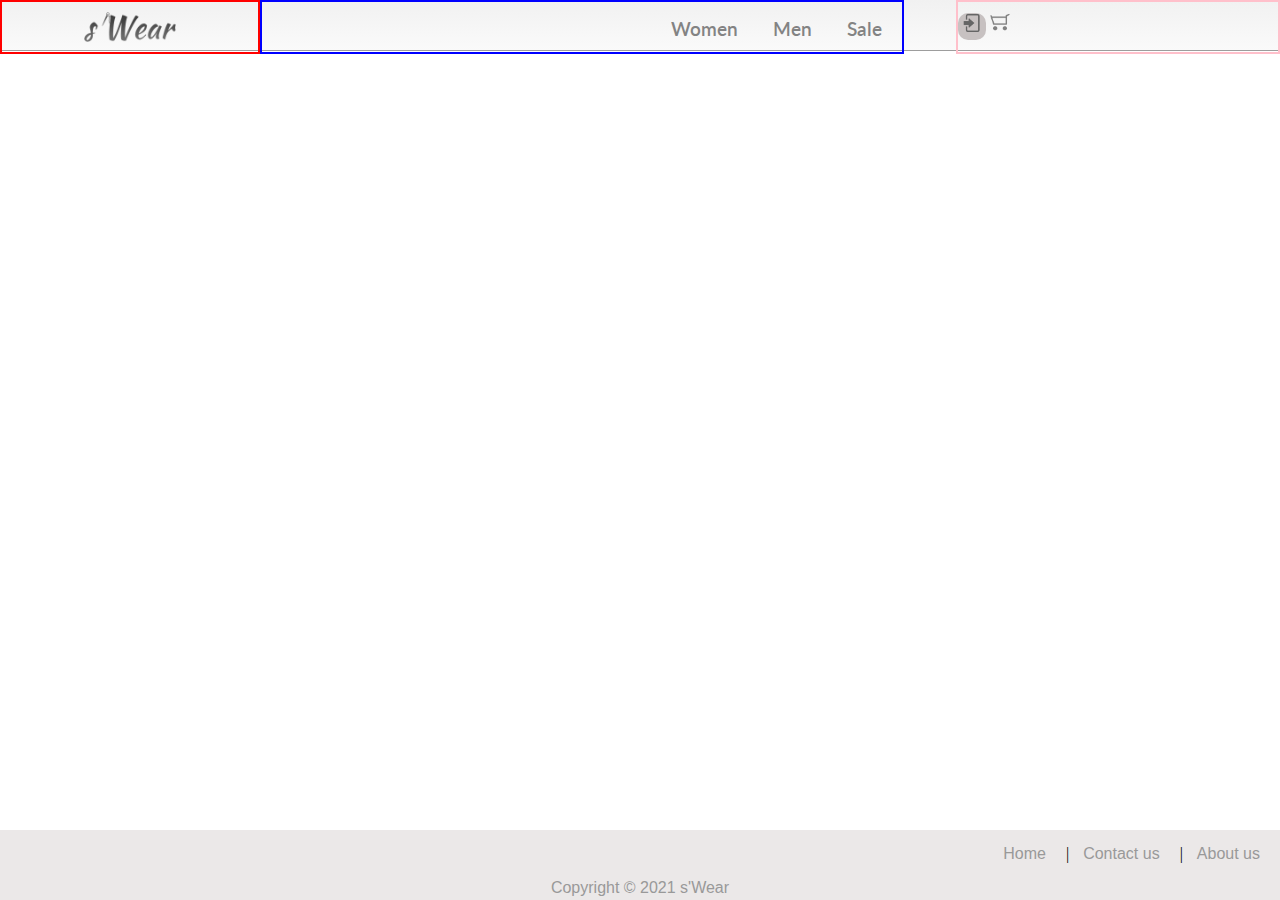
==== index.html @ bd31e302 "Initial commit" ====
<!DOCTYPE html>



<html>


<head>


</head>
<title>e-Commerce Gomlek</title>
<link rel="icon" type="image/x-icon" href="img/logo/s'WearRound.png">
<link rel="stylesheet" href="css/style.css">
<link href="https://fonts.googleapis.com/css2?family=Lato:wght@100&display=swap" rel="stylesheet">
<script src="js/main.js"></script>



<body>

    <header>
        <div class="container">

            <div class="logoContainer">
                <a id="navbarLogo" href="index.html"><img src="img/logo/s'WearLogo.png"></a>
            </div>

            <div class="navbarLinks">
                <ul>
                    <li><a href=""> Women </a></li>
                    <li><a href=""> Men </a></li>
                    <li><a href=""> Sale </a></li>


                </ul>
            </div>

            <div class="navbarFunctions">


                <a id="loginBtn" href=""><img src="img/icon/loginicon.png"></a>
                <a id="navbarCart" href=""><img src="img/icon/cart1.png"></a>

            </div>

        </div>

    </header>








    <footer>
        <ul>
            <li><a href="">Home</a></li>|
            <li><a href="">Contact us</a></li>|
            <li><a href="">About us</a></li>
        </ul>
        <p>Copyright &copy; 2021 s'Wear</p>
    </footer>

</body>

</html>
---- css/style.css ----
body,
html {
    background-color: rgb(255, 255, 255);
    width: 100%;
    padding: 0px;
    margin: 0px;
}

header {
    position: fixed;
    height: 50px;
    width: 100%;
    background: linear-gradient(0deg, rgb(241, 241, 241) 0%, rgba(250, 250, 250, 1) 0%, rgb(241, 241, 241) 100%);
    border-bottom: 1px rgb(241, 241, 241) outset;
}

.logoContainer {
    position: relative;
    float: left;
    width: 20%;
    height: 50px;
    border: 2px red solid;
    text-align: center;
}

#navbarLogo img {
    margin: 10px;
    width: auto;
    height: 30px;
}

.navbarLinks {
    float: left;
    position: relative;
    width: 50%;
    height: 50px;
    border: 2px blue solid;
}

ul {
    list-style-type: none;
    margin: 15px 0px;
    padding: 0;
    text-align: right;
}

li {
    display: inline;
    margin: 0px 20px 0px 10px;
}

.navbarLinks li a {
    text-decoration: none;
    font-family: Lato;
    font-weight: 600;
    color: rgb(131, 131, 131);
    font-size: 1.2em;
}

.navbarLinks li a:hover {
    opacity: 0.5;
    transition: 100ms ease-in;
}

#loginBtn {
    color: white;
    border-radius: 10px;
    width: 18px;
    height: 18px;
    text-decoration: none;
    padding: 5px;
    background-color: rgb(199, 193, 193);
}

#loginBtn img {
    position: flex;
    width: 18px;
    height: 18px;
}

.navbarFunctions {
    float: right;
    width: 25%;
    border: 2px pink solid;
    height: 50px;
}

#navbarCart img {
    margin-top: 10px;
    width: 20px;
    height: 20px;
}

footer {
    position: absolute;
    bottom: 0%;
    height: 70px;
    width: 100%;
    background-color: rgb(235, 232, 232);
}

footer a {
    color: rgb(153, 153, 153);
    text-decoration: none;
    font-family: 'Segoe UI', Tahoma, Geneva, Verdana, sans-serif;
}

footer p {
    text-align: center;
    font-family: 'Segoe UI', Tahoma, Geneva, Verdana, sans-serif;
    color: rgb(153, 153, 153);
}
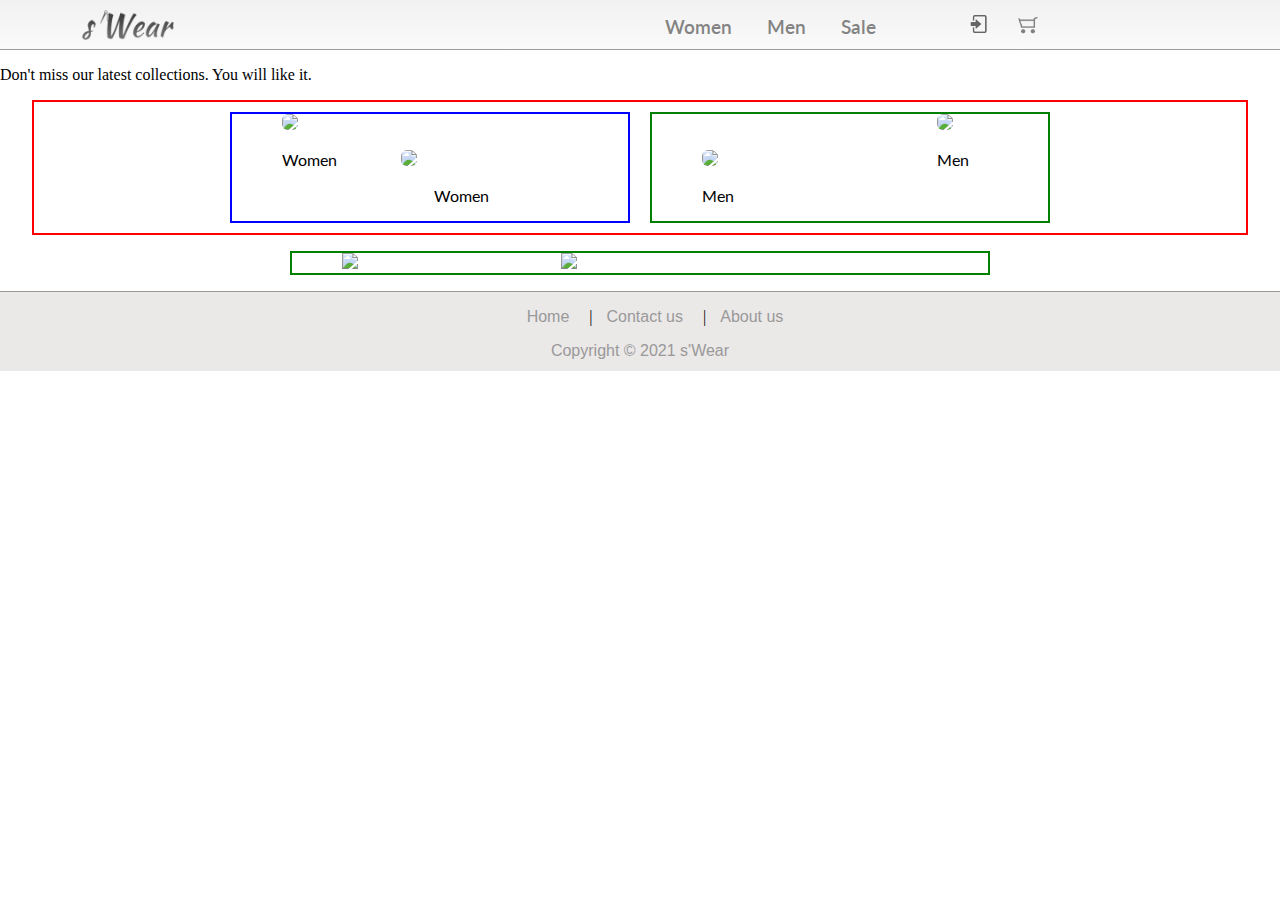
==== commit fc14e403: "ZigZag grid" ====
--- a/index.html
+++ b/index.html
@@ -9,7 +9,7 @@
 
 
 </head>
-<title>e-Commerce Gomlek</title>
+<title>Home - s'Wear</title>
 <link rel="icon" type="image/x-icon" href="img/logo/s'WearRound.png">
 <link rel="stylesheet" href="css/style.css">
 <link href="https://fonts.googleapis.com/css2?family=Lato:wght@100&display=swap" rel="stylesheet">
@@ -20,7 +20,7 @@
 <body>
 
     <header>
-        <div class="container">
+        <div class="navbar">
 
             <div class="logoContainer">
                 <a id="navbarLogo" href="index.html"><img src="img/logo/s'WearLogo.png"></a>
@@ -28,9 +28,9 @@
 
             <div class="navbarLinks">
                 <ul>
-                    <li><a href=""> Women </a></li>
-                    <li><a href=""> Men </a></li>
-                    <li><a href=""> Sale </a></li>
+                    <li><a href="women.html"> Women </a></li>
+                    <li><a href="men.html"> Men </a></li>
+                    <li><a href="sale.html"> Sale </a></li>
 
 
                 </ul>
@@ -38,15 +38,83 @@
 
             <div class="navbarFunctions">
 
+                <ul>
+                    <li>
+                        <a id="loginBtn" href="" title="Log in"><img src="img/icon/loginicon.png"></a>
+                    </li>
 
-                <a id="loginBtn" href=""><img src="img/icon/loginicon.png"></a>
-                <a id="navbarCart" href=""><img src="img/icon/cart1.png"></a>
+                    <li>
+                        <a id="navbarCart" title="Cart" href="cart.html"><img src="img/icon/cart1.png"></a>
+                    </li>
+                </ul>
+
+
 
             </div>
 
         </div>
 
     </header>
+    <p>Don't miss our latest collections. You will like it.</p>
+    <div class="homepageContainer">
+
+        <ul class="women-collection">
+
+            <li><img id="image-bottom" src="https://s3-us-west-2.amazonaws.com/s.cdpn.io/110238/texture-waves2.jpeg">
+                <p style="text-align: left; font-family: Lato;">Women</p>
+            </li>
+
+
+            <li><img id="image-front" src="https://s3-us-west-2.amazonaws.com/s.cdpn.io/110238/portrait-1-cropped.jpg">
+                <p style="text-align: right;font-family: Lato;">Women</p>
+            </li>
+
+
+        </ul>
+        <ul class="men-collection">
+
+            <li><img id="image-bottom1" src="https://s3-us-west-2.amazonaws.com/s.cdpn.io/110238/texture-waves2.jpeg">
+                <p style="text-align: right; font-family: Lato;">Men</p>
+            </li>
+
+
+            <li><img id="image-front1" src="https://s3-us-west-2.amazonaws.com/s.cdpn.io/110238/portrait-1-cropped.jpg">
+                <p style="text-align: left; font-family: Lato;">Men</p>
+            </li>
+
+
+        </ul>
+
+        <div class="clearFix"></div>
+
+
+
+    </div>
+
+    <div class="container2">
+
+
+        <ul class="women-men">
+
+            <li><img id="image-bottom2" src="https://s3-us-west-2.amazonaws.com/s.cdpn.io/110238/texture-waves2.jpeg">
+
+            </li>
+
+
+            <li><img id="image-front2" src="https://s3-us-west-2.amazonaws.com/s.cdpn.io/110238/portrait-1-cropped.jpg"></li>
+
+
+        </ul>
+    </div>
+
+
+
+
+
+
+
+
+
 
 
 
@@ -57,9 +125,9 @@
 
     <footer>
         <ul>
-            <li><a href="">Home</a></li>|
-            <li><a href="">Contact us</a></li>|
-            <li><a href="">About us</a></li>
+            <li><a href="index.html">Home</a></li>|
+            <li><a href="contact.html">Contact us</a></li>|
+            <li><a href="#">About us</a></li>
         </ul>
         <p>Copyright &copy; 2021 s'Wear</p>
     </footer>
--- a/css/style.css
+++ b/css/style.css
@@ -1,3 +1,7 @@
+* {
+    box-sizing: border-box;
+}
+
 body,
 html {
     background-color: rgb(255, 255, 255);
@@ -7,11 +11,20 @@
 }
 
 header {
-    position: fixed;
+    position: sticky;
     height: 50px;
     width: 100%;
+    z-index: 99;
     background: linear-gradient(0deg, rgb(241, 241, 241) 0%, rgba(250, 250, 250, 1) 0%, rgb(241, 241, 241) 100%);
     border-bottom: 1px rgb(241, 241, 241) outset;
+}
+
+.navbar {
+    width: 100%;
+}
+
+.activePage {
+    border-bottom: 1px #888 inset;
 }
 
 .logoContainer {
@@ -19,8 +32,8 @@
     float: left;
     width: 20%;
     height: 50px;
-    border: 2px red solid;
-    text-align: center;
+    display: flex;
+    justify-content: center;
 }
 
 #navbarLogo img {
@@ -29,15 +42,20 @@
     height: 30px;
 }
 
+#navbarLogo img:hover {
+    opacity: 0.8;
+    transform: scale(1.05);
+    transition: 50ms ease-in;
+}
+
 .navbarLinks {
     float: left;
     position: relative;
     width: 50%;
     height: 50px;
-    border: 2px blue solid;
-}
-
-ul {
+}
+
+.navbarLinks ul {
     list-style-type: none;
     margin: 15px 0px;
     padding: 0;
@@ -59,44 +77,60 @@
 
 .navbarLinks li a:hover {
     opacity: 0.5;
-    transition: 100ms ease-in;
+    transition: 50ms ease-in;
 }
 
 #loginBtn {
-    color: white;
-    border-radius: 10px;
     width: 18px;
     height: 18px;
-    text-decoration: none;
-    padding: 5px;
-    background-color: rgb(199, 193, 193);
 }
 
 #loginBtn img {
-    position: flex;
     width: 18px;
     height: 18px;
+}
+
+#loginBtn img:hover {
+    opacity: 0.7;
 }
 
 .navbarFunctions {
     float: right;
     width: 25%;
-    border: 2px pink solid;
     height: 50px;
 }
 
+.navbarFunctions ul {
+    list-style-type: none;
+    margin: 15px 0px;
+    padding: 0;
+    text-align: right;
+}
+
+.navbarFunctions li {
+    display: inline;
+    float: left;
+}
+
+#navbarCart img:hover {
+    opacity: 0.7;
+}
+
 #navbarCart img {
-    margin-top: 10px;
     width: 20px;
     height: 20px;
 }
 
 footer {
-    position: absolute;
     bottom: 0%;
-    height: 70px;
+    height: 80px;
     width: 100%;
     background-color: rgb(235, 232, 232);
+    margin: 0;
+    padding: 0;
+    z-index: 99;
+    text-align: center;
+    border-top: 1px #999 outset;
 }
 
 footer a {
@@ -106,7 +140,212 @@
 }
 
 footer p {
-    text-align: center;
     font-family: 'Segoe UI', Tahoma, Geneva, Verdana, sans-serif;
     color: rgb(153, 153, 153);
-}+}
+
+.homepageContainer {
+    display: flex;
+    justify-content: center;
+    width: 95%;
+    height: auto;
+    margin: 0 auto;
+    border: 2px red solid;
+}
+
+.women-collection li img {
+    max-height: 500px;
+    max-width: 300px;
+    border-radius: 6px;
+}
+
+.women-collection {
+    float: left;
+    border: 2px blue solid;
+    width: 400px;
+    max-height: 700px;
+    margin: 10px;
+    position: relative;
+    list-style: none;
+    display: grid;
+    grid-template-columns: repeat(6, 1fr);
+}
+
+.women-collection #image-bottom {
+    max-width: 300px;
+    max-height: 500px;
+}
+
+.women-collection #image-front {
+    max-width: 200px;
+}
+
+.women-collection li:nth-child(1) {
+    grid-column: 1/4;
+    grid-row: 1/5;
+}
+
+.women-collection li:nth-child(2) {
+    grid-column: 3/5;
+    grid-row: 4/6;
+}
+
+.men-collection li img {
+    max-height: 500px;
+    max-width: 300px;
+    border-radius: 6px;
+}
+
+.men-collection #image-bottom1 {
+    max-width: 300px;
+    max-height: 500px;
+}
+
+.men-collection #image-front1 {
+    max-width: 200px;
+}
+
+.men-collection {
+    float: right;
+    margin: 10px;
+    border: 2px green solid;
+    width: 400px;
+    max-height: 700px;
+    position: relative;
+    list-style: none;
+    display: grid;
+    grid-template-columns: repeat(6, 1fr);
+}
+
+.men-collection li:nth-child(1) {
+    grid-column: -2/5;
+    grid-row: 1/5;
+}
+
+.men-collection li:nth-child(2) {
+    grid-column: 1/3;
+    grid-row: 4/6;
+}
+
+.clearFix {
+    float: none;
+}
+
+.container2 {
+    width: 95%;
+    margin: 0 auto;
+    display: flex;
+    justify-content: center;
+}
+
+.women-men {
+    border: 2px green solid;
+    width: 700px;
+    max-height: 700px;
+    position: relative;
+    list-style: none;
+    display: grid;
+    grid-template-columns: repeat(6, 1fr);
+}
+
+#image-bottom2 {
+    max-width: 300px;
+}
+
+#image-front2 {
+    max-width: 300px;
+}
+
+#image-bottom2,
+li:nth-child(1) {
+    grid-column: 2/4;
+    grid-row: 1/3;
+}
+
+#image-front2,
+li:nth-child(2) {
+    grid-column: 4/6;
+    grid-row: 2/5;
+}
+
+.container {
+    width: 95%;
+    display: flex;
+    justify-content: center;
+    margin: 0 auto;
+}
+
+.men-row {
+    border: 2px green solid;
+    width: 95%;
+    max-width: 1000px;
+    max-height: 700px;
+    position: relative;
+    list-style: none;
+    display: grid;
+    grid-template-columns: repeat(8, 1fr);
+}
+
+.men-row img {
+    width: 100%;
+    height: 100%;
+    border-radius: 6px;
+}
+
+.men-row,
+li:nth-child(1) {
+    grid-column: 1/3;
+    grid-row: 1/3;
+}
+
+.men-row,
+li:nth-child(2) {
+    grid-column: 3/5;
+    grid-row: 2;
+}
+
+.men-row,
+li:nth-child(3) {
+    grid-column: 5/7;
+    grid-row: 1/3;
+}
+
+.men-row,
+li:nth-child(4) {
+    grid-column: 7/-1;
+    grid-row: 2/5;
+}
+
+
+/*
+. .women-collection {
+    display: grid;
+    border: 2px red solid;
+    grid-template-columns: repeat(5, 1fr);
+    max-width: 45%;
+    height: auto;
+}
+
+.image-bottom {
+    position: relative;
+    grid-column: 1 / 2;
+}
+
+.image-bottom img {
+    max-width: 100%;
+}
+
+.image-top {
+    position: relative;
+    grid-column: 2/-1;
+}
+
+.image-top img {
+    max-width: 50%;
+    max-height: auto;
+}
+
+.image-bottom,
+.image-top {
+    grid-row: 1/2;
+}*/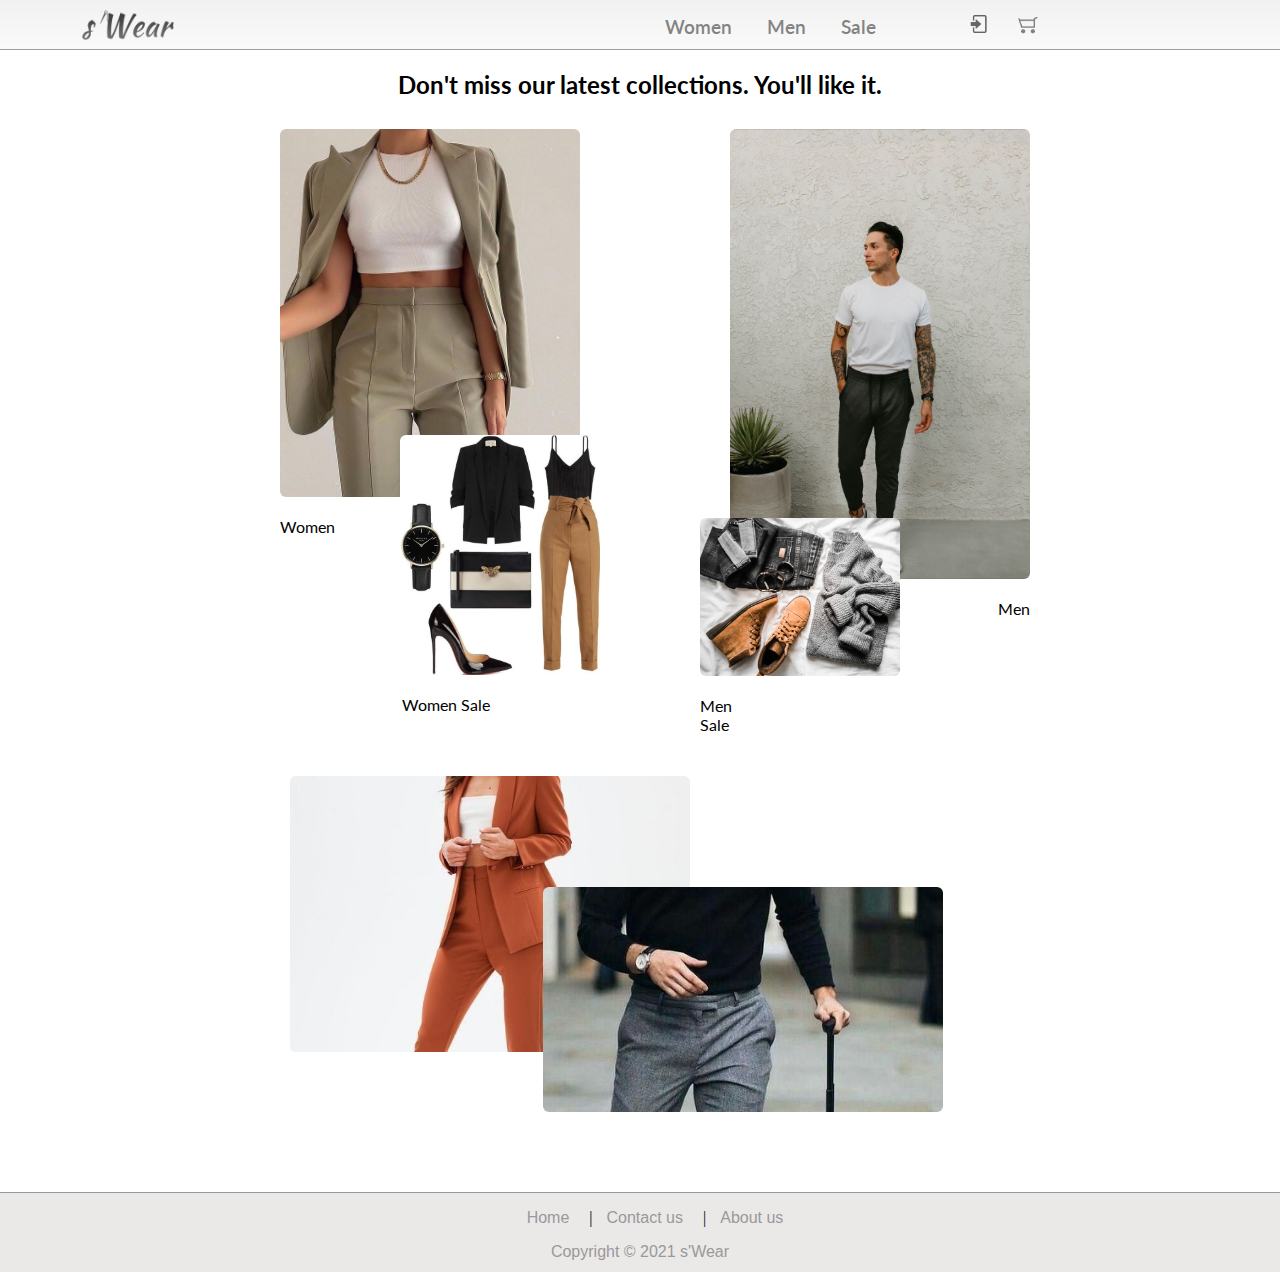
==== commit aa0509de: "Add home img" ====
--- a/index.html
+++ b/index.html
@@ -55,31 +55,31 @@
         </div>
 
     </header>
-    <p>Don't miss our latest collections. You will like it.</p>
+    <h2 style="text-align: center; font-family: Lato;">Don't miss our latest collections. You'll like it.</h2>
     <div class="homepageContainer">
 
         <ul class="women-collection">
 
-            <li><img id="image-bottom" src="https://s3-us-west-2.amazonaws.com/s.cdpn.io/110238/texture-waves2.jpeg">
+            <li><img id="image-bottom" src="img/res/women-main1.jpg">
                 <p style="text-align: left; font-family: Lato;">Women</p>
             </li>
 
 
-            <li><img id="image-front" src="https://s3-us-west-2.amazonaws.com/s.cdpn.io/110238/portrait-1-cropped.jpg">
-                <p style="text-align: right;font-family: Lato;">Women</p>
+            <li><img id="image-front" src="img/res/women-acc.jpg">
+                <p style="text-align: right; font-family: Lato;">Women Sale</p>
             </li>
 
 
         </ul>
         <ul class="men-collection">
 
-            <li><img id="image-bottom1" src="https://s3-us-west-2.amazonaws.com/s.cdpn.io/110238/texture-waves2.jpeg">
+            <li><img id="image-bottom1" src="img/res/men-main4.jpg">
                 <p style="text-align: right; font-family: Lato;">Men</p>
             </li>
 
 
-            <li><img id="image-front1" src="https://s3-us-west-2.amazonaws.com/s.cdpn.io/110238/portrait-1-cropped.jpg">
-                <p style="text-align: left; font-family: Lato;">Men</p>
+            <li><img id="image-front1" src="img/res/men-ac.jpg">
+                <p style="text-align: left; font-family: Lato;">Men Sale</p>
             </li>
 
 
@@ -96,12 +96,12 @@
 
         <ul class="women-men">
 
-            <li><img id="image-bottom2" src="https://s3-us-west-2.amazonaws.com/s.cdpn.io/110238/texture-waves2.jpeg">
+            <li><img id="image-bottom2" src="img/res/women-main2.jpg">
 
             </li>
 
 
-            <li><img id="image-front2" src="https://s3-us-west-2.amazonaws.com/s.cdpn.io/110238/portrait-1-cropped.jpg"></li>
+            <li><img id="image-front2" src="img/res/men-main (2).jpg"></li>
 
 
         </ul>
--- a/css/style.css
+++ b/css/style.css
@@ -150,7 +150,6 @@
     width: 95%;
     height: auto;
     margin: 0 auto;
-    border: 2px red solid;
 }
 
 .women-collection li img {
@@ -161,7 +160,6 @@
 
 .women-collection {
     float: left;
-    border: 2px blue solid;
     width: 400px;
     max-height: 700px;
     margin: 10px;
@@ -208,7 +206,6 @@
 .men-collection {
     float: right;
     margin: 10px;
-    border: 2px green solid;
     width: 400px;
     max-height: 700px;
     position: relative;
@@ -239,9 +236,8 @@
 }
 
 .women-men {
-    border: 2px green solid;
-    width: 700px;
-    max-height: 700px;
+    width: 800px;
+    height: 400px;
     position: relative;
     list-style: none;
     display: grid;
@@ -249,11 +245,13 @@
 }
 
 #image-bottom2 {
-    max-width: 300px;
+    max-width: 400px;
+    border-radius: 6px;
 }
 
 #image-front2 {
-    max-width: 300px;
+    max-width: 400px;
+    border-radius: 6px;
 }
 
 #image-bottom2,
@@ -264,8 +262,8 @@
 
 #image-front2,
 li:nth-child(2) {
-    grid-column: 4/6;
-    grid-row: 2/5;
+    grid-column: 3/-1;
+    grid-row: 3/5;
 }
 
 .container {
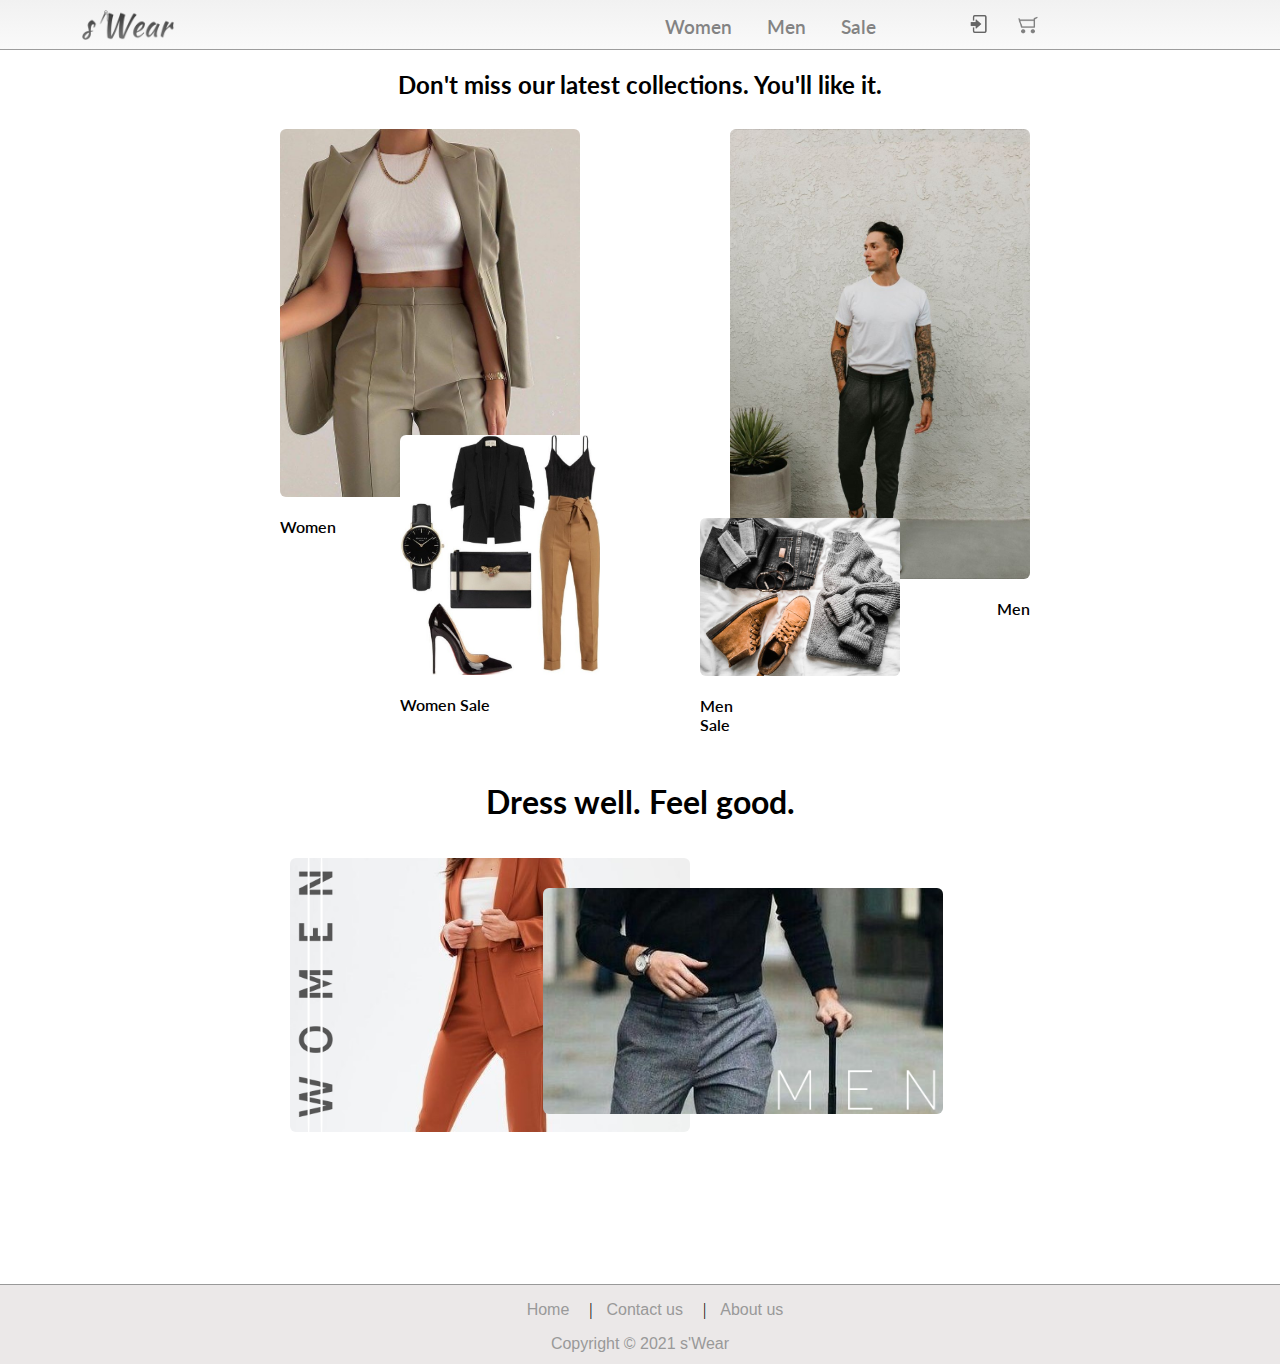
==== commit 6fac585a: "Adjust card design" ====
--- a/index.html
+++ b/index.html
@@ -41,6 +41,7 @@
                 <ul>
                     <li>
                         <a id="loginBtn" href="" title="Log in"><img src="img/icon/loginicon.png"></a>
+
                     </li>
 
                     <li>
@@ -55,18 +56,21 @@
         </div>
 
     </header>
-    <h2 style="text-align: center; font-family: Lato;">Don't miss our latest collections. You'll like it.</h2>
+
+
+
+    <h2 id="sectionHeader">Don't miss our latest collections. You'll like it.</h2>
     <div class="homepageContainer">
 
         <ul class="women-collection">
 
             <li><img id="image-bottom" src="img/res/women-main1.jpg">
-                <p style="text-align: left; font-family: Lato;">Women</p>
+                <p style="text-align: left; font-family: Lato; font-weight: 600;">Women</p>
             </li>
 
 
             <li><img id="image-front" src="img/res/women-acc.jpg">
-                <p style="text-align: right; font-family: Lato;">Women Sale</p>
+                <p style="text-align: right; font-family: Lato;font-weight: 600;">Women Sale</p>
             </li>
 
 
@@ -74,12 +78,12 @@
         <ul class="men-collection">
 
             <li><img id="image-bottom1" src="img/res/men-main4.jpg">
-                <p style="text-align: right; font-family: Lato;">Men</p>
+                <p style="text-align: right; font-family: Lato;font-weight: 600;">Men</p>
             </li>
 
 
             <li><img id="image-front1" src="img/res/men-ac.jpg">
-                <p style="text-align: left; font-family: Lato;">Men Sale</p>
+                <p style="text-align: left; font-family: Lato;font-weight: 600;">Men Sale</p>
             </li>
 
 
@@ -91,17 +95,21 @@
 
     </div>
 
+    <h1 style="text-align: center; font-family: Lato; ">Dress well. Feel good.</h1>
     <div class="container2">
 
 
         <ul class="women-men">
 
-            <li><img id="image-bottom2" src="img/res/women-main2.jpg">
+            <li>
+                <a href="women.html"> <img id="image-bottom2" src="img/res/womenText.png"></a>
 
             </li>
 
 
-            <li><img id="image-front2" src="img/res/men-main (2).jpg"></li>
+            <li>
+                <a href="men.html"><img id="image-front2" src="img/res/menText.png"></li>
+            </a>
 
 
         </ul>
--- a/css/style.css
+++ b/css/style.css
@@ -1,349 +1,342 @@
-* {
-    box-sizing: border-box;
-}
-
-body,
-html {
-    background-color: rgb(255, 255, 255);
-    width: 100%;
-    padding: 0px;
-    margin: 0px;
-}
-
-header {
-    position: sticky;
-    height: 50px;
-    width: 100%;
-    z-index: 99;
-    background: linear-gradient(0deg, rgb(241, 241, 241) 0%, rgba(250, 250, 250, 1) 0%, rgb(241, 241, 241) 100%);
-    border-bottom: 1px rgb(241, 241, 241) outset;
-}
-
-.navbar {
-    width: 100%;
-}
-
-.activePage {
-    border-bottom: 1px #888 inset;
-}
-
-.logoContainer {
-    position: relative;
-    float: left;
-    width: 20%;
-    height: 50px;
-    display: flex;
-    justify-content: center;
-}
-
-#navbarLogo img {
-    margin: 10px;
-    width: auto;
-    height: 30px;
-}
-
-#navbarLogo img:hover {
-    opacity: 0.8;
-    transform: scale(1.05);
-    transition: 50ms ease-in;
-}
-
-.navbarLinks {
-    float: left;
-    position: relative;
-    width: 50%;
-    height: 50px;
-}
-
-.navbarLinks ul {
-    list-style-type: none;
-    margin: 15px 0px;
-    padding: 0;
-    text-align: right;
-}
-
-li {
-    display: inline;
-    margin: 0px 20px 0px 10px;
-}
-
-.navbarLinks li a {
-    text-decoration: none;
-    font-family: Lato;
-    font-weight: 600;
-    color: rgb(131, 131, 131);
-    font-size: 1.2em;
-}
-
-.navbarLinks li a:hover {
-    opacity: 0.5;
-    transition: 50ms ease-in;
-}
-
-#loginBtn {
-    width: 18px;
-    height: 18px;
-}
-
-#loginBtn img {
-    width: 18px;
-    height: 18px;
-}
-
-#loginBtn img:hover {
-    opacity: 0.7;
-}
-
-.navbarFunctions {
-    float: right;
-    width: 25%;
-    height: 50px;
-}
-
-.navbarFunctions ul {
-    list-style-type: none;
-    margin: 15px 0px;
-    padding: 0;
-    text-align: right;
-}
-
-.navbarFunctions li {
-    display: inline;
-    float: left;
-}
-
-#navbarCart img:hover {
-    opacity: 0.7;
-}
-
-#navbarCart img {
-    width: 20px;
-    height: 20px;
-}
-
-footer {
-    bottom: 0%;
-    height: 80px;
-    width: 100%;
-    background-color: rgb(235, 232, 232);
-    margin: 0;
-    padding: 0;
-    z-index: 99;
-    text-align: center;
-    border-top: 1px #999 outset;
-}
-
-footer a {
-    color: rgb(153, 153, 153);
-    text-decoration: none;
-    font-family: 'Segoe UI', Tahoma, Geneva, Verdana, sans-serif;
-}
-
-footer p {
-    font-family: 'Segoe UI', Tahoma, Geneva, Verdana, sans-serif;
-    color: rgb(153, 153, 153);
-}
-
-.homepageContainer {
-    display: flex;
-    justify-content: center;
-    width: 95%;
-    height: auto;
-    margin: 0 auto;
-}
-
-.women-collection li img {
-    max-height: 500px;
-    max-width: 300px;
-    border-radius: 6px;
-}
-
-.women-collection {
-    float: left;
-    width: 400px;
-    max-height: 700px;
-    margin: 10px;
-    position: relative;
-    list-style: none;
-    display: grid;
-    grid-template-columns: repeat(6, 1fr);
-}
-
-.women-collection #image-bottom {
-    max-width: 300px;
-    max-height: 500px;
-}
-
-.women-collection #image-front {
-    max-width: 200px;
-}
-
-.women-collection li:nth-child(1) {
-    grid-column: 1/4;
-    grid-row: 1/5;
-}
-
-.women-collection li:nth-child(2) {
-    grid-column: 3/5;
-    grid-row: 4/6;
-}
-
-.men-collection li img {
-    max-height: 500px;
-    max-width: 300px;
-    border-radius: 6px;
-}
-
-.men-collection #image-bottom1 {
-    max-width: 300px;
-    max-height: 500px;
-}
-
-.men-collection #image-front1 {
-    max-width: 200px;
-}
-
-.men-collection {
-    float: right;
-    margin: 10px;
-    width: 400px;
-    max-height: 700px;
-    position: relative;
-    list-style: none;
-    display: grid;
-    grid-template-columns: repeat(6, 1fr);
-}
-
-.men-collection li:nth-child(1) {
-    grid-column: -2/5;
-    grid-row: 1/5;
-}
-
-.men-collection li:nth-child(2) {
-    grid-column: 1/3;
-    grid-row: 4/6;
-}
-
-.clearFix {
-    float: none;
-}
-
-.container2 {
-    width: 95%;
-    margin: 0 auto;
-    display: flex;
-    justify-content: center;
-}
-
-.women-men {
-    width: 800px;
-    height: 400px;
-    position: relative;
-    list-style: none;
-    display: grid;
-    grid-template-columns: repeat(6, 1fr);
-}
-
-#image-bottom2 {
-    max-width: 400px;
-    border-radius: 6px;
-}
-
-#image-front2 {
-    max-width: 400px;
-    border-radius: 6px;
-}
-
-#image-bottom2,
-li:nth-child(1) {
-    grid-column: 2/4;
-    grid-row: 1/3;
-}
-
-#image-front2,
-li:nth-child(2) {
-    grid-column: 3/-1;
-    grid-row: 3/5;
-}
-
-.container {
-    width: 95%;
-    display: flex;
-    justify-content: center;
-    margin: 0 auto;
-}
-
-.men-row {
-    border: 2px green solid;
-    width: 95%;
-    max-width: 1000px;
-    max-height: 700px;
-    position: relative;
-    list-style: none;
-    display: grid;
-    grid-template-columns: repeat(8, 1fr);
-}
-
-.men-row img {
-    width: 100%;
-    height: 100%;
-    border-radius: 6px;
-}
-
-.men-row,
-li:nth-child(1) {
-    grid-column: 1/3;
-    grid-row: 1/3;
-}
-
-.men-row,
-li:nth-child(2) {
-    grid-column: 3/5;
-    grid-row: 2;
-}
-
-.men-row,
-li:nth-child(3) {
-    grid-column: 5/7;
-    grid-row: 1/3;
-}
-
-.men-row,
-li:nth-child(4) {
-    grid-column: 7/-1;
-    grid-row: 2/5;
-}
-
-
-/*
-. .women-collection {
-    display: grid;
-    border: 2px red solid;
-    grid-template-columns: repeat(5, 1fr);
-    max-width: 45%;
-    height: auto;
-}
-
-.image-bottom {
-    position: relative;
-    grid-column: 1 / 2;
-}
-
-.image-bottom img {
-    max-width: 100%;
-}
-
-.image-top {
-    position: relative;
-    grid-column: 2/-1;
-}
-
-.image-top img {
-    max-width: 50%;
-    max-height: auto;
-}
-
-.image-bottom,
-.image-top {
-    grid-row: 1/2;
-}*/+    * {
+        box-sizing: border-box;
+    }
+    
+    body,
+    html {
+        background-color: rgb(255, 255, 255);
+        width: 100%;
+        padding: 0px;
+        margin: 0px;
+    }
+    
+    header {
+        position: sticky;
+        height: 50px;
+        width: 100%;
+        z-index: 99;
+        background: linear-gradient(0deg, rgb(241, 241, 241) 0%, rgba(250, 250, 250, 1) 0%, rgb(241, 241, 241) 100%);
+        border-bottom: 1px rgb(241, 241, 241) outset;
+    }
+    
+    .navbar {
+        width: 100%;
+    }
+    
+    .activePage {
+        border-bottom: 1px #888 inset;
+    }
+    
+    .logoContainer {
+        position: relative;
+        float: left;
+        width: 20%;
+        height: 50px;
+        display: flex;
+        justify-content: center;
+    }
+    
+    #navbarLogo img {
+        margin: 10px;
+        width: auto;
+        height: 30px;
+    }
+    
+    #navbarLogo img:hover {
+        opacity: 0.8;
+        transform: scale(1.05);
+        transition: 50ms ease-in;
+    }
+    
+    .navbarLinks {
+        float: left;
+        position: relative;
+        width: 50%;
+        height: 50px;
+    }
+    
+    .navbarLinks ul {
+        list-style-type: none;
+        margin: 15px 0px;
+        padding: 0;
+        text-align: right;
+    }
+    
+    li {
+        display: inline;
+        margin: 0px 20px 0px 10px;
+    }
+    
+    .navbarLinks li a {
+        text-decoration: none;
+        font-family: Lato;
+        font-weight: 600;
+        color: rgb(131, 131, 131);
+        font-size: 1.2em;
+    }
+    
+    .navbarLinks li a:hover {
+        opacity: 0.5;
+        transition: 50ms ease-in;
+    }
+    
+    #loginBtn {
+        width: 18px;
+        height: 18px;
+    }
+    
+    #loginBtn img {
+        width: 18px;
+        height: 18px;
+    }
+    
+    #loginBtn img:hover {
+        opacity: 0.7;
+    }
+    
+    .navbarFunctions {
+        float: right;
+        width: 25%;
+        height: 50px;
+    }
+    
+    .navbarFunctions ul {
+        list-style-type: none;
+        margin: 15px 0px;
+        padding: 0;
+        text-align: right;
+    }
+    
+    .navbarFunctions li {
+        display: inline;
+        float: left;
+    }
+    
+    #navbarCart img:hover {
+        opacity: 0.7;
+    }
+    
+    #navbarCart img {
+        width: 20px;
+        height: 20px;
+    }
+    
+    footer {
+        bottom: 0%;
+        height: 80px;
+        width: 100%;
+        background-color: rgb(235, 232, 232);
+        margin: 10px 0 0 0;
+        padding: 0;
+        z-index: 99;
+        text-align: center;
+        border-top: 1px #999 outset;
+    }
+    
+    footer a {
+        color: rgb(153, 153, 153);
+        text-decoration: none;
+        font-family: 'Segoe UI', Tahoma, Geneva, Verdana, sans-serif;
+    }
+    
+    footer p {
+        font-family: 'Segoe UI', Tahoma, Geneva, Verdana, sans-serif;
+        color: rgb(153, 153, 153);
+    }
+    
+    .homepageContainer {
+        display: flex;
+        justify-content: center;
+        width: 95%;
+        height: auto;
+        margin: 0 auto;
+    }
+    
+    .women-collection {
+        float: left;
+        width: 400px;
+        max-height: 700px;
+        margin: 10px;
+        position: relative;
+        list-style: none;
+        display: grid;
+        grid-template-columns: repeat(6, 1fr);
+    }
+    
+    .women-collection li img {
+        max-height: 500px;
+        max-width: 300px;
+        border-radius: 6px;
+    }
+    
+    .women-collection #image-bottom {
+        max-width: 300px;
+        max-height: 500px;
+    }
+    
+    .women-collection #image-front {
+        max-width: 200px;
+    }
+    
+    .women-collection li:nth-child(1) {
+        grid-column: 1/4;
+        grid-row: 1/5;
+    }
+    
+    .women-collection li:nth-child(2) {
+        grid-column: 3/5;
+        grid-row: 4/6;
+    }
+    
+    .men-collection li img {
+        max-height: 500px;
+        max-width: 300px;
+        border-radius: 6px;
+    }
+    
+    .men-collection #image-bottom1 {
+        max-width: 300px;
+        max-height: 500px;
+    }
+    
+    .men-collection #image-front1 {
+        max-width: 200px;
+    }
+    
+    .men-collection {
+        float: right;
+        margin: 10px;
+        width: 400px;
+        max-height: 700px;
+        position: relative;
+        list-style: none;
+        display: grid;
+        grid-template-columns: repeat(6, 1fr);
+    }
+    
+    .men-collection li:nth-child(1) {
+        grid-column: -2/5;
+        grid-row: 1/5;
+    }
+    
+    .men-collection li:nth-child(2) {
+        grid-column: 1/3;
+        grid-row: 4/6;
+    }
+    
+    .clearFix {
+        float: none;
+    }
+    
+    .container2 {
+        width: 95%;
+        margin: 0 auto;
+        display: flex;
+        justify-content: center;
+    }
+    
+    .women-men {
+        width: 800px;
+        height: 400px;
+        position: relative;
+        list-style: none;
+        display: grid;
+        grid-template-columns: repeat(6, 1fr);
+    }
+    
+    #image-bottom2 {
+        max-width: 400px;
+        border-radius: 6px;
+    }
+    
+    #image-front2 {
+        max-width: 400px;
+        border-radius: 6px;
+    }
+    
+    #image-bottom2,
+    li:nth-child(1) {
+        grid-column: 2/4;
+        grid-row: 1/3;
+    }
+    
+    #image-front2,
+    li:nth-child(2) {
+        grid-column: 3/-1;
+        grid-row: 3/5;
+    }
+    
+    .container {
+        width: 95%;
+        display: flex;
+        justify-content: center;
+        margin: 0 auto;
+    }
+    
+    .zigzag-row {
+        width: 95%;
+        max-width: 1000px;
+        max-height: 700px;
+        position: relative;
+        list-style: none;
+        display: grid;
+        grid-template-columns: repeat(8, 1fr);
+    }
+    
+    .zigzag-row img {
+        width: 100%;
+        height: 90%;
+        border-radius: 6px;
+    }
+    
+    .zigzag-row,
+    li:nth-child(1) {
+        grid-column: 1/3;
+        grid-row: 1/3;
+    }
+    
+    .zigzag-row,
+    li:nth-child(2) {
+        grid-column: 3/5;
+        grid-row: 2/5;
+    }
+    
+    .zigzag-row,
+    li:nth-child(3) {
+        grid-column: 5/7;
+        grid-row: 1/3;
+    }
+    
+    .zigzag-row,
+    li:nth-child(4) {
+        grid-column: 7/-1;
+        grid-row: 2/5;
+    }
+    
+    #sectionHeader {
+        text-align: center;
+        font-family: Lato;
+    }
+    
+    #cardHeader {
+        margin: 0;
+        padding: 0;
+        text-align: center;
+        font-family: Lato;
+        font-weight: 600;
+    }
+    
+    #cardPrice {
+        text-align: center;
+        margin: 5px 0;
+        padding: 0;
+        font-family: Lato;
+        font-size: 0.9em;
+        font-weight: 600;
+        color: rgb(201, 201, 201)
+    }
+    
+    .zigzag-row img:hover {
+        opacity: 0.9;
+        transform: scale(1.01);
+    }